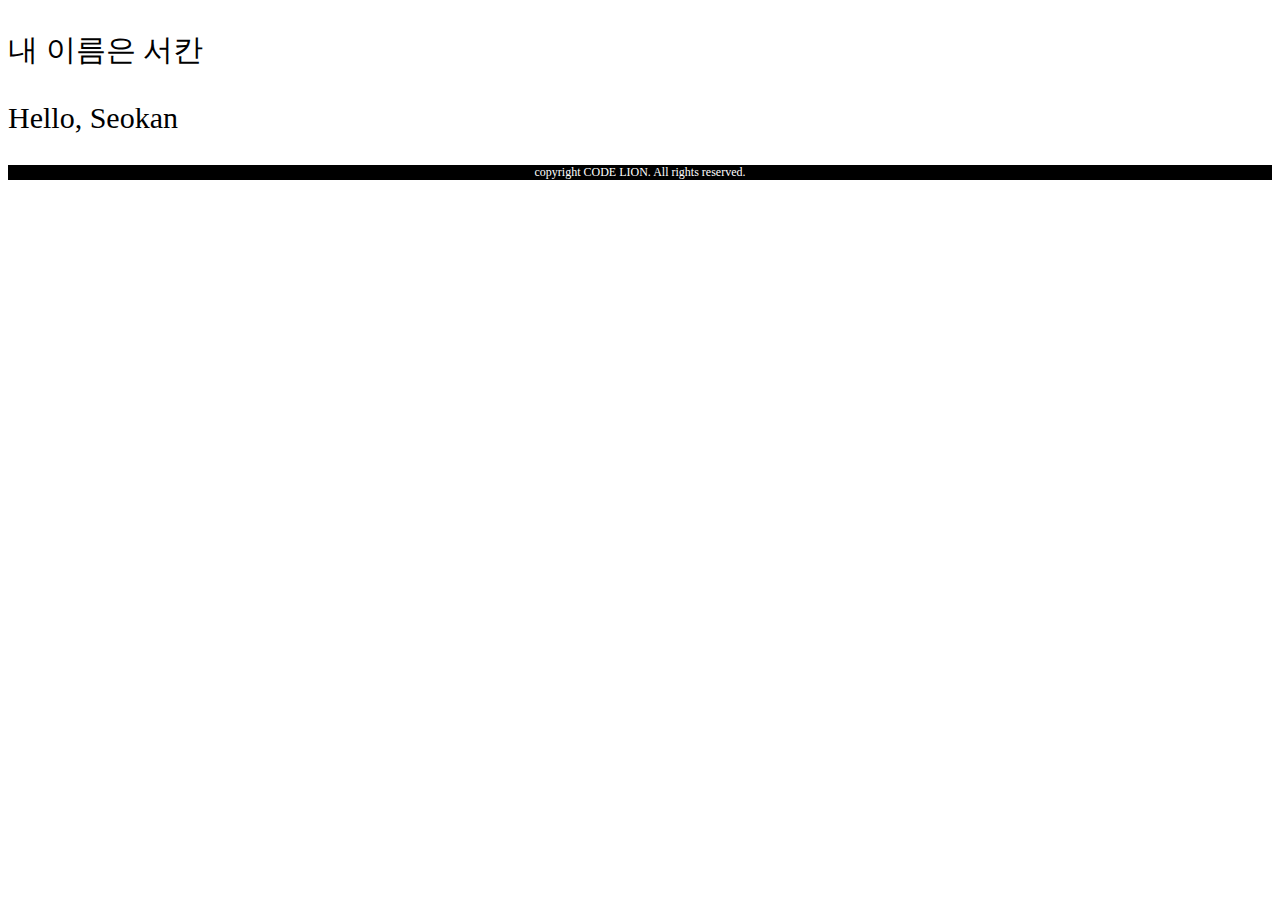
==== index.html @ ee6bb352 "22.4.4" ====
<!DOCTYPE html>
<html>

<head>
  <meta charset="UTF-8">
  <link rel="stylesheet" href="codelion.css">
</head>

<body>
  <p>내 이름은 서칸</p>
  <p>Hello, Seokan</p>
  <footer>copyright CODE LION. All rights reserved.</footer>
</body>

</html>
---- codelion.css ----
p {
  font-size: 30px;
}

.big-font {
  font-size: 40px;
}

.small-font {
  font-size: 10px;
}

footer {
  text-align: center;
  background-color: black;
  color: white;
  font-size: 12px;
}
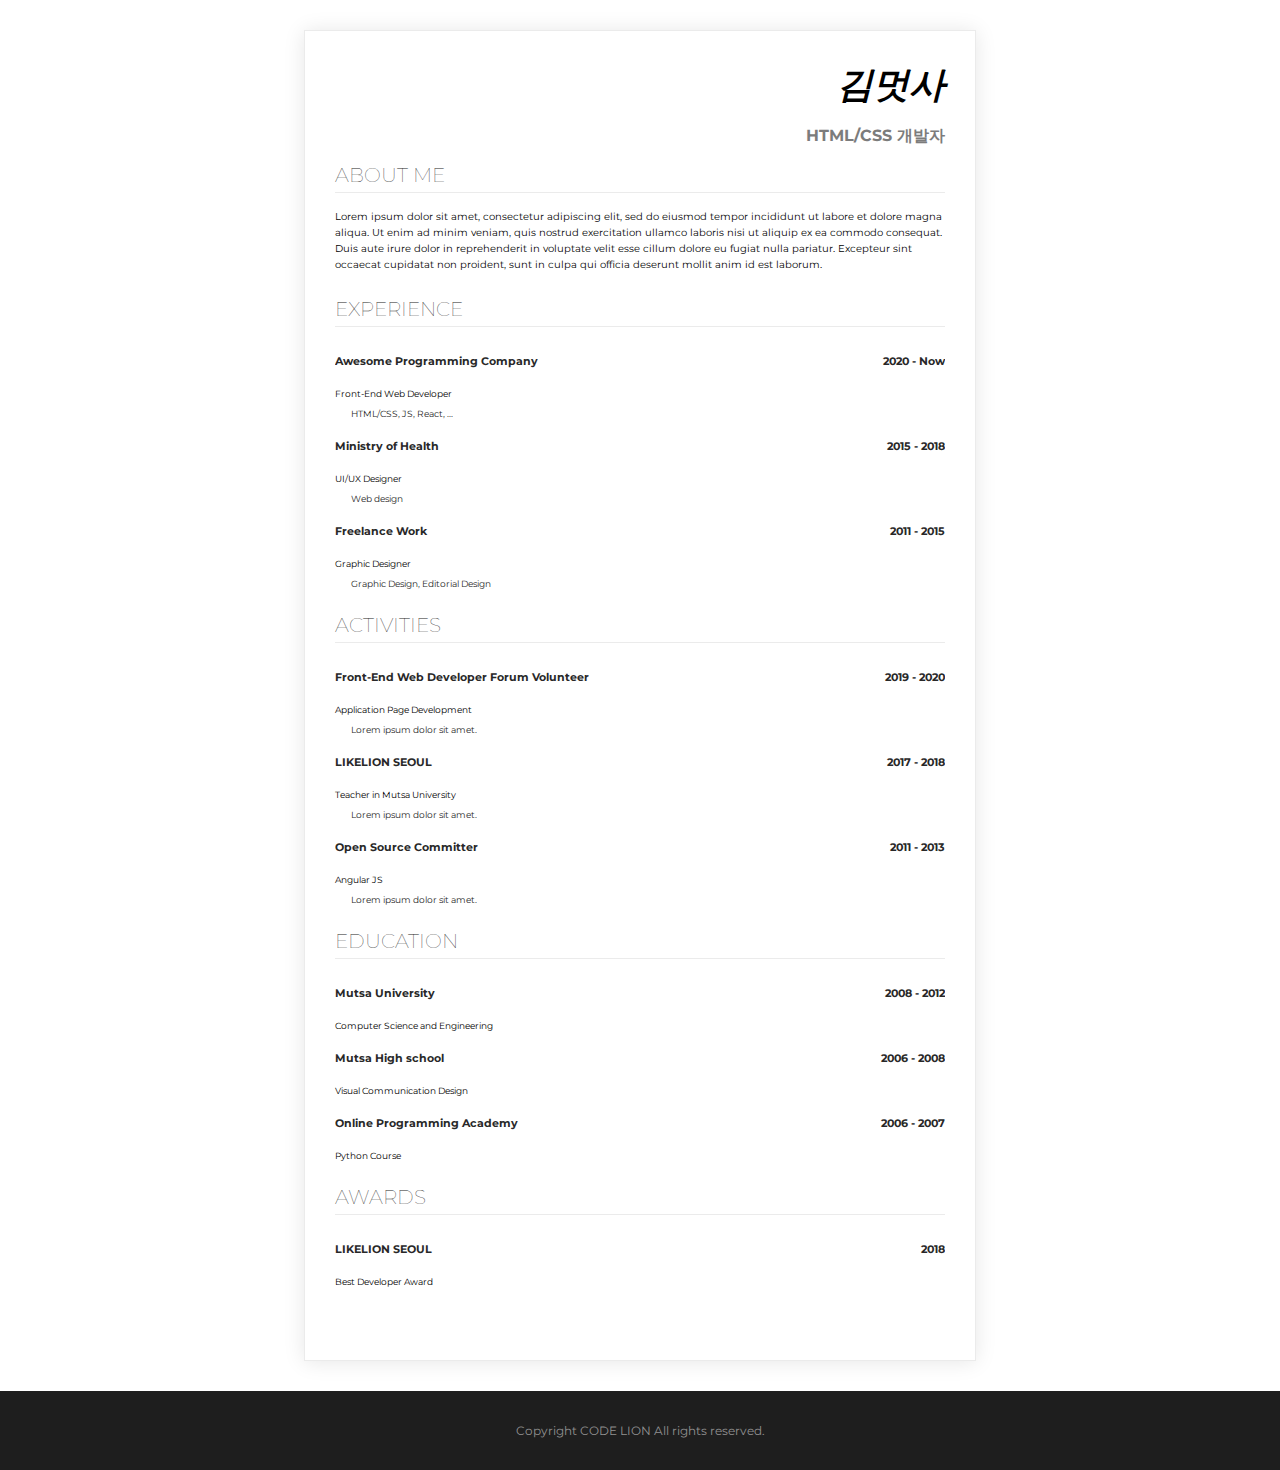
==== commit 1edd3438: "22.4.5" ====
--- a/index.html
+++ b/index.html
@@ -3,13 +3,108 @@
 
 <head>
   <meta charset="UTF-8">
+  <title>김멋사의 이력서</title>
   <link rel="stylesheet" href="codelion.css">
 </head>
 
 <body>
-  <p>내 이름은 서칸</p>
-  <p>Hello, Seokan</p>
-  <footer>copyright CODE LION. All rights reserved.</footer>
+  <div class="mainbox">
+    <div class="title-box">
+      <h1>김멋사</h1>
+      <p class="name-text">HTML/CSS 개발자</p>
+    </div>
+    <section>
+      <h2>ABOUT ME</h2>
+      <p class="about-me-text">
+        Lorem ipsum dolor sit amet, consectetur adipiscing elit, sed do eiusmod tempor incididunt ut labore et dolore
+        magna aliqua. Ut enim ad minim veniam, quis nostrud exercitation ullamco laboris nisi ut aliquip ex ea commodo
+        consequat. Duis aute irure dolor in reprehenderit in voluptate velit esse cillum dolore eu fugiat nulla
+        pariatur. Excepteur sint occaecat cupidatat non proident, sunt in culpa qui officia deserunt mollit anim id est
+        laborum.
+      </p>
+    </section>
+    <section>
+      <h2>EXPERIENCE</h2>
+      <div class="float-wrap">
+        <p class="title-text">Awesome Programming Company</p>
+        <p class="year-text">2020 - Now</p>
+      </div>
+      <p class="desc-text">Front-End Web Developer</p>
+      <p class="desc-subtext">HTML/CSS, JS, React, ...</p>
+      <div class="float-wrap">
+        <p class="title-text">Ministry of Health</p>
+        <p class="year-text">2015 - 2018</p>
+      </div>
+      <p class="desc-text">UI/UX Designer</p>
+      <p class="desc-subtext">Web design</p>
+      <div class="float-wrap">
+        <p class="title-text">Freelance Work</p>
+        <p class="year-text">2011 - 2015</p>
+      </div>
+      <p class="desc-text">Graphic Designer</p>
+      <p class="desc-subtext">Graphic Design, Editorial Design</p>
+    </section>
+
+    <section>
+      <h2>ACTIVITIES</h2>
+      <div class="float-wrap">
+        <p class="title-text">Front-End Web Developer Forum Volunteer</p>
+        <p class="year-text">2019 - 2020</p>
+      </div>
+      <p class="desc-text">Application Page Development</p>
+      <p class="desc-subtext">Lorem ipsum dolor sit amet.</p>
+      <div class="float-wrap">
+        <p class="title-text">LIKELION SEOUL</p>
+        <p class="year-text">2017 - 2018</p>
+      </div>
+      <p class="desc-text">Teacher in Mutsa University</p>
+      <p class="desc-subtext">Lorem ipsum dolor sit amet.</p>
+      <div class="float-wrap">
+        <p class="title-text">Open Source Committer</p>
+        <p class="year-text">2011 - 2013</p>
+      </div>
+      <p class="desc-text">Angular JS</p>
+      <p class="desc-subtext">Lorem ipsum dolor sit amet.</p>
+    </section>
+
+    <section>
+      <h2>EDUCATION</h2>
+      <div class="float-wrap">
+        <p class="title-text">Mutsa University</p>
+        <p class="year-text">2008 - 2012</p>
+      </div>
+      <p class="desc-text">Computer Science and Engineering</p>
+      <div class="float-wrap">
+        <p class="title-text">Mutsa High school</p>
+        <p class="year-text">2006 - 2008</p>
+      </div>
+      <p class="desc-text">Visual Communication Design</p>
+      <div class="float-wrap">
+        <p class="title-text">Online Programming Academy</p>
+        <p class="year-text">2006 - 2007</p>
+      </div>
+      <p class="desc-text">Python Course</p>
+    </section>
+
+    <section>
+      <h2>AWARDS</h2>
+      <div class="float-wrap">
+        <p class="title-text">LIKELION SEOUL</p>
+        <p class="year-text">2018</p>
+      </div>
+      <p class="desc-text">Best Developer Award</p>
+    </section>
+
+    <div class="sns-wrap">
+      <a href="http://facebook.com"><img class="sns-img" src="images/facebook.png"></a>
+      <img class="sns-img" src="images/twitter.png">
+      <img class="sns-img" src="images/linked-in.png">
+      <img class="sns-img" src="images/insta.png">
+    </div>
+  </div>
+  <footer>
+    <p>Copyright CODE LION All rights reserved. </p>
+  </footer>
 </body>
 
 </html>--- a/codelion.css
+++ b/codelion.css
@@ -1,18 +1,105 @@
-p {
-  font-size: 30px;
+@import url("https://fonts.googleapis.com/css?family=Montserrat:100,200,300,400,500,600,700,800&display=swap");
+
+* {
+  font-family: "Montserrat";
 }
 
-.big-font {
-  font-size: 40px;
+body,
+h1,
+h2 {
+  margin: 0px;
+  padding: 0px;
 }
 
-.small-font {
+body {
+  min-width: fit-content;
+}
+
+h1 {
+  font-size: 36px;
+  font-weight: bold;
+  font-style: italic;
+}
+
+h2 {
+  font-size: 20px;
+  color: #282828;
+  font-weight: lighter;
+  margin-bottom: 16px;
+  border-bottom: 1px solid #ebebeb;
+  padding-bottom: 5px;
+}
+
+.name-text {
+  font-size: 16px;
+  color: #7c7c7c;
+  font-weight: bold;
+}
+
+.about-me-text {
   font-size: 10px;
+  line-height: 16px;
+}
+
+.mainbox {
+  width: 610px;
+  padding: 30px;
+  margin: 30px;
+  margin-right: auto;
+  margin-left: auto;
+  border: 1px solid #ebebeb;
+  box-shadow: 0 1px 20px 0 rgba(0, 0, 0, 0.1);
+}
+
+.title-box {
+  text-align: right;
+}
+
+section {
+  margin-bottom: 24px;
+}
+
+.float-wrap {
+  overflow: hidden;
+}
+
+.title-text {
+  font-size: 11px;
+  font-weight: bold;
+  color: #282828;
+  float: left;
+}
+
+.year-text {
+  font-size: 11px;
+  font-weight: bold;
+  color: #282828;
+  float: right;
+}
+
+.desc-text {
+  font-size: 9px;
+}
+
+.desc-subtext {
+  font-size: 9px;
+  color: #282828;
+  padding-left: 16px;
+}
+
+.sns-img {
+  width: 12px;
+  height: 12px;
+}
+
+.sns-wrap {
+  text-align: right;
 }
 
 footer {
   text-align: center;
-  background-color: black;
-  color: white;
+  background-color: #1e1e1e;
+  padding: 20px;
   font-size: 12px;
+  color: #919191;
 }
